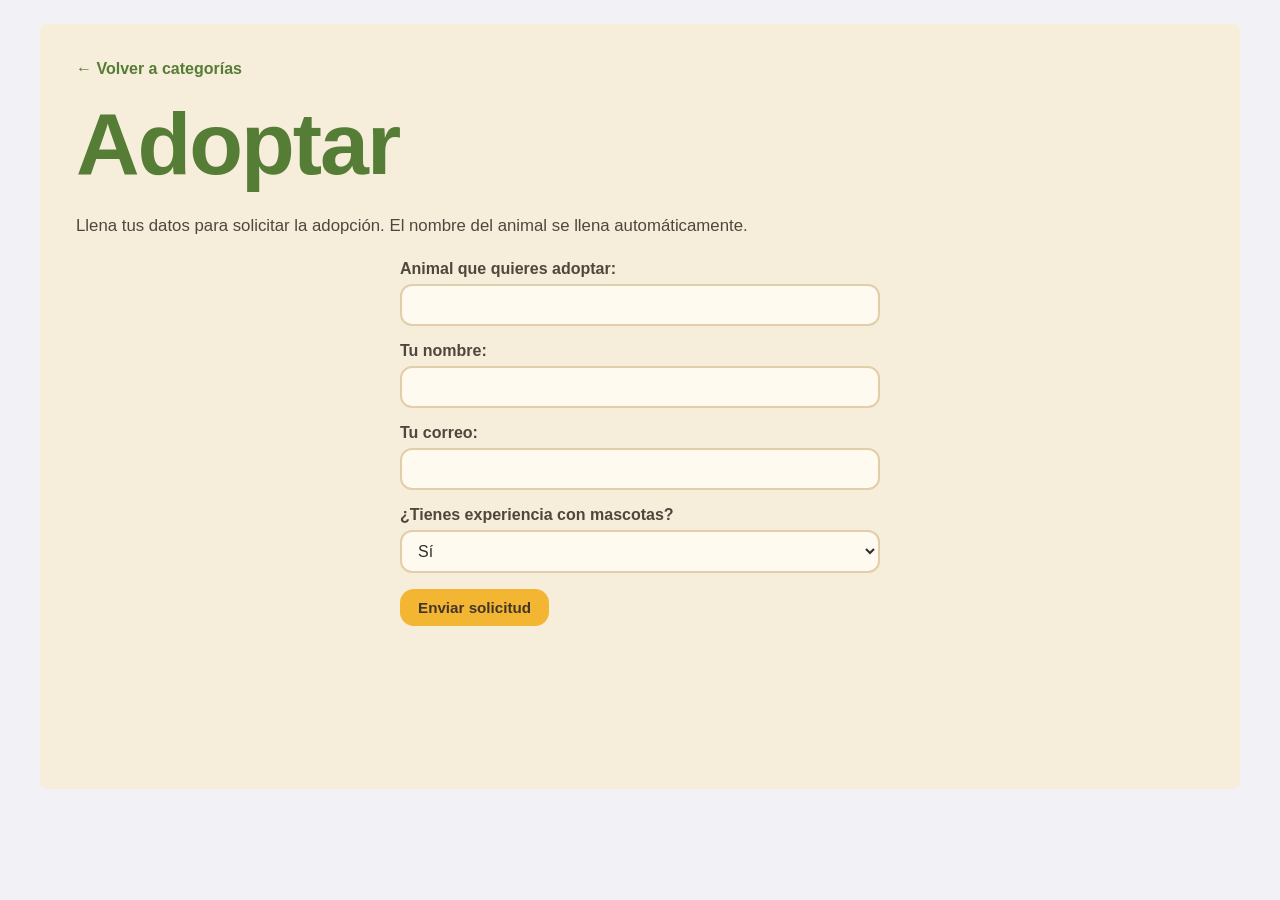
==== adoptar.html @ 34cf553f "segundo boceto" ====
<!DOCTYPE html>
<html lang="es">
<head>
    <meta charset="UTF-8">
    <meta name="viewport" content="width=device-width, initial-scale=1.0">
    <title>Adoptar | Mascota a Bordo</title>
    <link rel="stylesheet" href="estilo.css">
</head>
<body>
    <main class="pagina">
        <a class="volver" href="categorias.html">← Volver a categorías</a>
        <h1 class="titulo-pagina"><span>Adoptar</span></h1>
        <p class="texto-intro">Llena tus datos para solicitar la adopción. El nombre del animal se llena automáticamente.</p>

        <form class="mini-form" action="#" method="get">
            <label>Animal que quieres adoptar:
                <input type="text" name="animal" id="animal" readonly>
            </label>
            <label>Tu nombre:
                <input type="text" name="nombre" required>
            </label>
            <label>Tu correo:
                <input type="email" name="correo" required>
            </label>
            <label>¿Tienes experiencia con mascotas?
                <select name="experiencia">
                    <option>Sí</option>
                    <option>No</option>
                </select>
            </label>
            <button class="boton-enlace" type="submit">Enviar solicitud</button>
        </form>
    </main>
    <script>
        const params = new URLSearchParams(window.location.search);
        const animal = params.get("animal");
        if (animal) {
            document.getElementById("animal").value = animal;
        }
    </script>
</body>
</html>
---- estilo.css ----
* {
    box-sizing: border-box;
}

body {
    margin: 0;
    padding: 24px;
    background: #f1f1f6;
    font-family: "Trebuchet MS", Arial, sans-serif;
    color: #332b2e;
}

/* ---------- PORTADA (index) ---------- */
.inicio {
    max-width: 1200px;
    min-height: 650px;
    margin: auto;
    padding: 36px;
    background: #f7eddb;
    border-radius: 8px;
    display: grid;
    grid-template-columns: 1fr 1.15fr;
    gap: 24px;
    overflow: hidden;
}

.contenido {
    position: relative;
    z-index: 1;
}

.decoracion {
    color: #527c35;
    font-size: 30px;
    margin-bottom: 8px;
}

h1 {
    font-size: clamp(3.4rem, 7vw, 6.3rem);
    line-height: .88;
    letter-spacing: -4px;
    margin: 0 0 28px;
    color: #332b2e;
    font-weight: 900;
}

h1 span {
    color: #557d35;
}

.equipo h2 {
    font-size: 1rem;
    margin-bottom: 8px;
    color: #557d35;
}

.equipo p {
    font-size: .85rem;
    line-height: 1.25;
    margin: 0 0 28px;
}

.botones {
    display: grid;
    grid-template-columns: repeat(2, minmax(130px, 1fr));
    gap: 12px;
    max-width: 470px;
}

.botones a {
    display: flex;
    align-items: center;
    justify-content: center;
    min-height: 58px;
    padding: 12px 15px;
    border-radius: 18px;
    background: #f2b632;
    color: #44352a;
    font-weight: bold;
    font-size: .95rem;
    text-align: center;
    text-decoration: none;
    transition: transform .2s, background .2s;
}

.botones a:hover {
    background: #e9a91f;
    transform: translateY(-3px);
}

.ilustraciones {
    position: relative;
    min-height: 560px;
}

.mensaje {
    position: absolute;
    top: 80px;
    left: 4%;
    z-index: 2;
    width: 155px;
    padding: 22px 15px;
    border-radius: 50%;
    background: #ead0a5;
    color: #44352a;
    font-size: .9rem;
    font-weight: bold;
    text-align: center;
    transform: rotate(-8deg);
}

.animales-superiores {
    position: absolute;
    top: 0;
    right: 0;
    width: 65%;
    height: 240px;
    overflow: hidden;
    border-radius: 45% 35% 45% 35%;
    transform: rotate(3deg);
}

.animales-inferiores {
    position: absolute;
    right: -55px;
    bottom: -20px;
    width: 110%;
    height: 300px;
    overflow: hidden;
    border-radius: 45% 20% 0 0;
}

.animales-superiores img,
.animales-inferiores img {
    width: 100%;
    height: 100%;
    object-fit: cover;
}

/* ---------- PÁGINAS INTERNAS ---------- */
.pagina {
    max-width: 1200px;
    min-height: 85vh;
    margin: auto;
    padding: 36px;
    background: #f7eddb;
    border-radius: 8px;
}

.volver {
    display: inline-block;
    color: #557d35;
    font-weight: bold;
    text-decoration: none;
    margin-bottom: 24px;
}

.titulo-pagina {
    color: #332b2e;
    font-size: clamp(3rem, 7vw, 5.5rem);
    line-height: .95;
    margin: 0 0 30px;
    letter-spacing: -2px;
}

.titulo-pagina span {
    color: #557d35;
}

/* ---------- CATEGORÍAS ---------- */
.categorias {
    display: grid;
    grid-template-columns: repeat(4, minmax(100px, 1fr));
    gap: 18px;
    max-width: 800px;
    margin: 24px auto 30px;
}

.categorias a,
.categorias div {
    min-height: 100px;
    display: flex;
    align-items: center;
    justify-content: center;
    text-align: center;
    background: #f2b632;
    border-radius: 18px;
    color: #557d35;
    font-weight: bold;
    text-decoration: none;
    padding: 12px;
    transition: transform .2s, background .2s;
}

.categorias a:hover {
    background: #e9a91f;
    transform: translateY(-3px);
}

/* ---------- TARJETAS ---------- */
.seccion-animales h2 {
    text-align: center;
    font-size: 3rem;
    margin: 25px 0 45px;
}

.tarjetas {
    display: grid;
    grid-template-columns: repeat(3, minmax(0, 1fr));
    gap: 30px;
}

.tarjeta {
    background: #fff8ec;
    border-radius: 18px;
    overflow: hidden;
    padding-bottom: 16px;
}

.tarjeta img {
    display: block;
    width: 100%;
    height: 170px;
    object-fit: cover;
    border: 0;
    border-radius: 0;
}

.tarjeta h2,
.tarjeta p {
    padding: 0 16px;
}

.tarjeta h2 {
    color: #332b2e;
    margin: 12px 0 6px;
    font-size: 1.35rem;
}

.tarjeta p {
    font-size: .9rem;
    line-height: 1.5;
}

.tarjeta b {
    color: #557d35;
}

/* ---------- EXTRAS ---------- */
.extra {
    margin-top: 60px;
}

.texto-intro {
    color: #51463d;
    font-size: 1.05rem;
    margin: 0 0 24px;
}

.centrado {
    text-align: center;
}

.catalogo-inicio .categorias {
    margin-top: 28px;
}

/* ---------- BOTONES DE ACCIÓN ---------- */
.acciones-inicio {
    display: flex;
    flex-wrap: wrap;
    gap: 12px;
    margin: 20px 0 10px;
}

.acciones-inicio .boton-enlace {
    margin: 0;
}

.boton-enlace {
    display: inline-block;
    margin: 8px 16px 0;
    padding: 10px 18px;
    background: #f2b632;
    color: #44352a;
    border: none;
    border-radius: 14px;
    font-weight: bold;
    font-size: .95rem;
    text-decoration: none;
    cursor: pointer;
    transition: transform .2s, background .2s;
}

.boton-enlace:hover {
    background: #e9a91f;
    transform: translateY(-2px);
}

.tarjeta .boton-enlace {
    margin: 10px 16px 0;
}

/* ---------- RESPONSIVE ---------- */
@media (max-width: 760px) {
    body {
        padding: 12px;
    }

    .inicio {
        grid-template-columns: 1fr;
        padding: 25px;
        gap: 12px;
    }

    h1 {
        font-size: clamp(3.4rem, 13vw, 5rem);
    }

    .ilustraciones {
        min-height: 390px;
    }

    .mensaje {
        top: 15px;
        left: 0;
    }

    .animales-superiores {
        width: 58%;
        height: 170px;
    }

    .animales-inferiores {
        height: 220px;
        right: -20px;
    }
}

@media (max-width: 650px) {
    .pagina {
        padding: 22px;
    }

    .categorias {
        grid-template-columns: repeat(2, minmax(0, 1fr));
        gap: 12px;
    }

    .tarjetas {
        grid-template-columns: 1fr;
    }

    .tarjeta img {
        height: 230px;
    }
}

@media (max-width: 390px) {
    .botones {
        grid-template-columns: 1fr;
    }
}
.mini-form {
    display: grid;
    gap: 16px;
    max-width: 480px;
    margin: 24px auto;
}
.mini-form label {
    display: grid;
    gap: 6px;
    font-weight: bold;
    color: #51463d;
}
.mini-form input,
.mini-form select {
    padding: 10px 12px;
    border: 2px solid #e0cfa8;
    border-radius: 12px;
    font-size: 1rem;
    font-family: inherit;
    background: #fffaf0;
    color: #332b2e;
}
.mini-form .boton-enlace {
    justify-self: start;
    margin: 0;
}
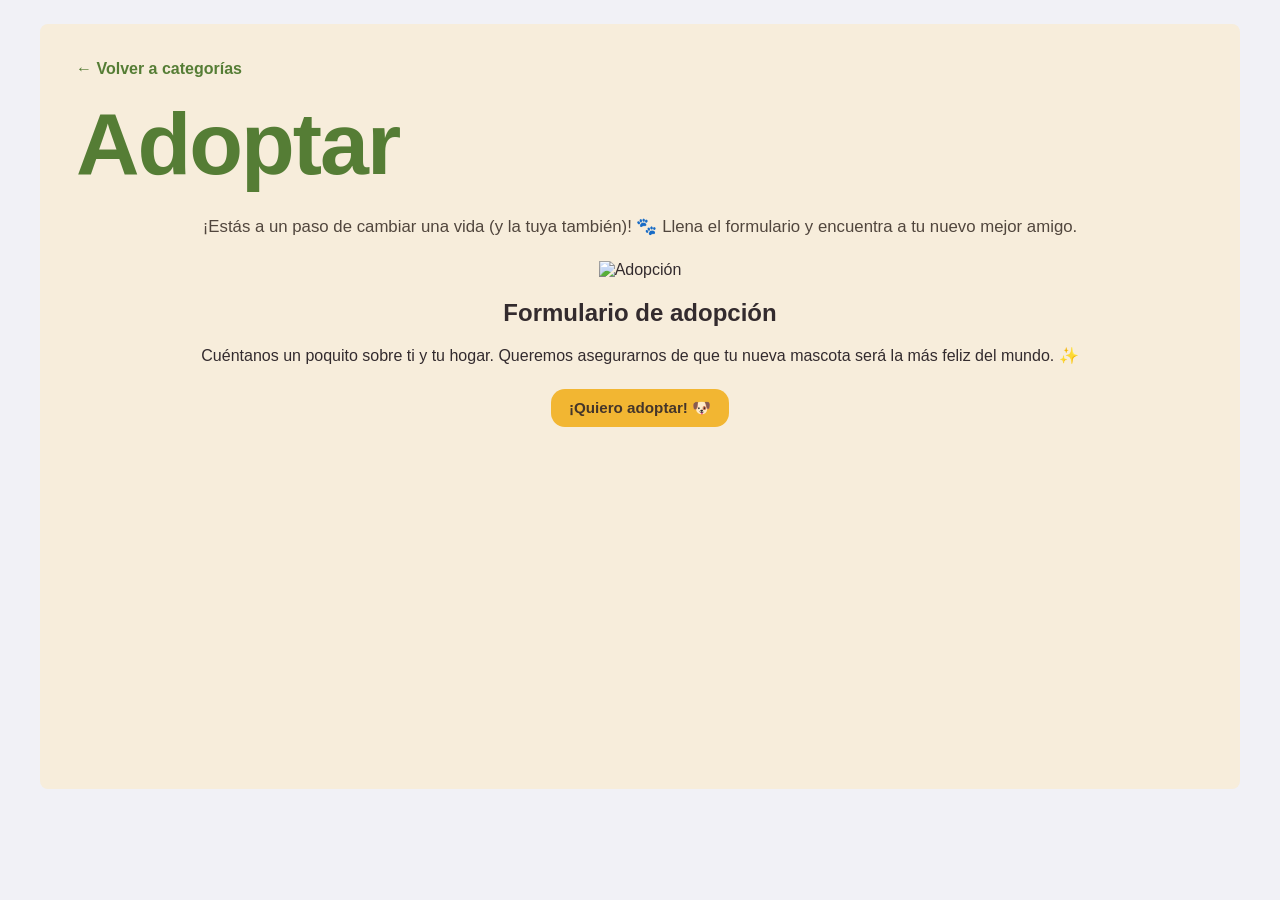
==== commit 76bf80e6: "diseño" ====
--- a/adoptar.html
+++ b/adoptar.html
@@ -10,33 +10,17 @@
     <main class="pagina">
         <a class="volver" href="categorias.html">← Volver a categorías</a>
         <h1 class="titulo-pagina"><span>Adoptar</span></h1>
-        <p class="texto-intro">Llena tus datos para solicitar la adopción. El nombre del animal se llena automáticamente.</p>
+        <p class="texto-intro centrado">¡Estás a un paso de cambiar una vida (y la tuya también)! 🐾 Llena el formulario y encuentra a tu nuevo mejor amigo.</p>
 
-        <form class="mini-form" action="#" method="get">
-            <label>Animal que quieres adoptar:
-                <input type="text" name="animal" id="animal" readonly>
-            </label>
-            <label>Tu nombre:
-                <input type="text" name="nombre" required>
-            </label>
-            <label>Tu correo:
-                <input type="email" name="correo" required>
-            </label>
-            <label>¿Tienes experiencia con mascotas?
-                <select name="experiencia">
-                    <option>Sí</option>
-                    <option>No</option>
-                </select>
-            </label>
-            <button class="boton-enlace" type="submit">Enviar solicitud</button>
-        </form>
+        <div class="tarjeta-formulario centrado">
+            <img src="https://images.unsplash.com/photo-1450778869180-41d0601e046e?auto=format&fit=crop&w=800&q=85" alt="Adopción" loading="lazy">
+            <div class="contenido-formulario">
+                <h2>Formulario de adopción</h2>
+                <p>Cuéntanos un poquito sobre ti y tu hogar. Queremos asegurarnos de que tu nueva mascota será la más feliz del mundo. ✨</p>
+                <!-- PEGA AQUÍ EL LINK DE TU FORMULARIO 1 DE JOTFORM -->
+                <a class="boton-enlace" href="https://form.jotform.com/263247286756065" target="_blank">¡Quiero adoptar! 🐶</a>
+            </div>
+        </div>
     </main>
-    <script>
-        const params = new URLSearchParams(window.location.search);
-        const animal = params.get("animal");
-        if (animal) {
-            document.getElementById("animal").value = animal;
-        }
-    </script>
 </body>
 </html>
--- a/estilo.css
+++ b/estilo.css
@@ -301,80 +301,24 @@
     margin: 10px 16px 0;
 }
 
-/* ---------- RESPONSIVE ---------- */
-@media (max-width: 760px) {
-    body {
-        padding: 12px;
-    }
-
-    .inicio {
-        grid-template-columns: 1fr;
-        padding: 25px;
-        gap: 12px;
-    }
-
-    h1 {
-        font-size: clamp(3.4rem, 13vw, 5rem);
-    }
-
-    .ilustraciones {
-        min-height: 390px;
-    }
-
-    .mensaje {
-        top: 15px;
-        left: 0;
-    }
-
-    .animales-superiores {
-        width: 58%;
-        height: 170px;
-    }
-
-    .animales-inferiores {
-        height: 220px;
-        right: -20px;
-    }
-}
-
-@media (max-width: 650px) {
-    .pagina {
-        padding: 22px;
-    }
-
-    .categorias {
-        grid-template-columns: repeat(2, minmax(0, 1fr));
-        gap: 12px;
-    }
-
-    .tarjetas {
-        grid-template-columns: 1fr;
-    }
-
-    .tarjeta img {
-        height: 230px;
-    }
-}
-
-@media (max-width: 390px) {
-    .botones {
-        grid-template-columns: 1fr;
-    }
-}
+/* ---------- MINI FORMULARIOS ---------- */
 .mini-form {
     display: grid;
     gap: 16px;
     max-width: 480px;
     margin: 24px auto;
 }
+
 .mini-form label {
     display: grid;
     gap: 6px;
     font-weight: bold;
     color: #51463d;
 }
+
 .mini-form input,
-.mini-form select {
+.mini-form select,
+.mini-form textarea {
     padding: 10px 12px;
     border: 2px solid #e0cfa8;
     border-radius: 12px;
@@ -383,7 +327,73 @@
     background: #fffaf0;
     color: #332b2e;
 }
+
+.mini-form textarea {
+    resize: vertical;
+}
+
 .mini-form .boton-enlace {
     justify-self: start;
     margin: 0;
+}
+
+/* ---------- RESPONSIVE ---------- */
+@media (max-width: 760px) {
+    body {
+        padding: 12px;
+    }
+
+    .inicio {
+        grid-template-columns: 1fr;
+        padding: 25px;
+        gap: 12px;
+    }
+
+    h1 {
+        font-size: clamp(3.4rem, 13vw, 5rem);
+    }
+
+    .ilustraciones {
+        min-height: 390px;
+    }
+
+    .mensaje {
+        top: 15px;
+        left: 0;
+    }
+
+    .animales-superiores {
+        width: 58%;
+        height: 170px;
+    }
+
+    .animales-inferiores {
+        height: 220px;
+        right: -20px;
+    }
+}
+
+@media (max-width: 650px) {
+    .pagina {
+        padding: 22px;
+    }
+
+    .categorias {
+        grid-template-columns: repeat(2, minmax(0, 1fr));
+        gap: 12px;
+    }
+
+    .tarjetas {
+        grid-template-columns: 1fr;
+    }
+
+    .tarjeta img {
+        height: 230px;
+    }
+}
+
+@media (max-width: 390px) {
+    .botones {
+        grid-template-columns: 1fr;
+    }
 }
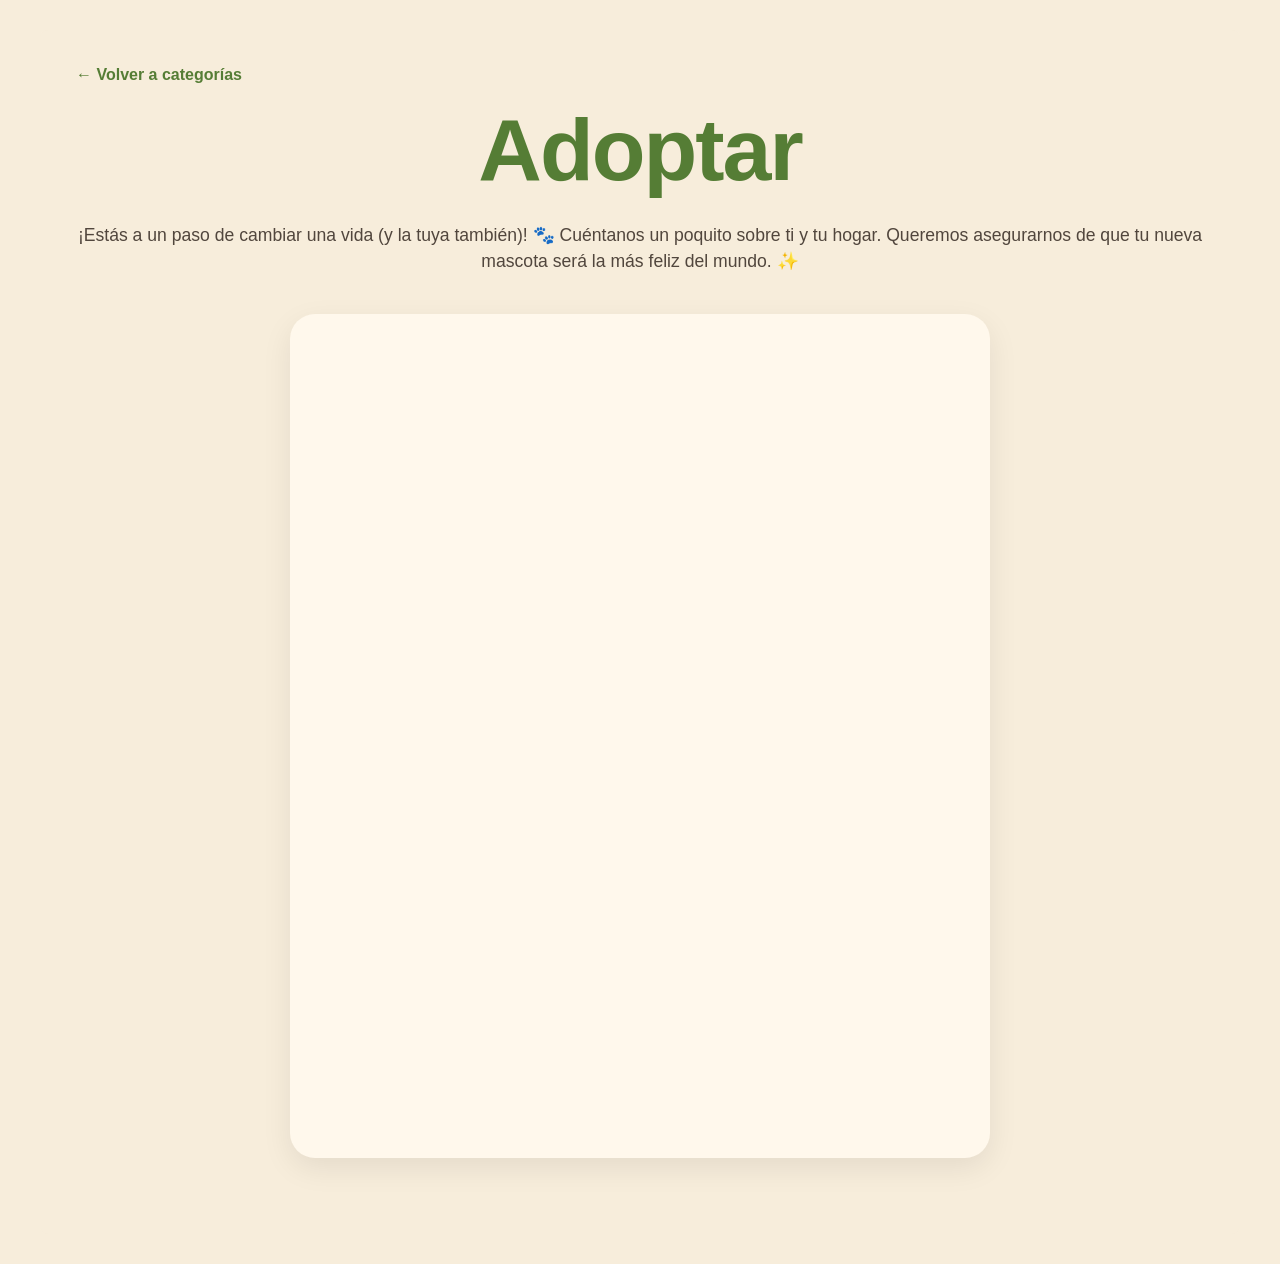
==== commit b9ae3041: "actulice todo" ====
--- a/adoptar.html
+++ b/adoptar.html
@@ -9,17 +9,19 @@
 <body>
     <main class="pagina">
         <a class="volver" href="categorias.html">← Volver a categorías</a>
-        <h1 class="titulo-pagina"><span>Adoptar</span></h1>
-        <p class="texto-intro centrado">¡Estás a un paso de cambiar una vida (y la tuya también)! 🐾 Llena el formulario y encuentra a tu nuevo mejor amigo.</p>
+        <h1 class="titulo-pagina centrado"><span>Adoptar</span></h1>
+        <p class="texto-intro centrado">¡Estás a un paso de cambiar una vida (y la tuya también)! 🐾 Cuéntanos un poquito sobre ti y tu hogar. Queremos asegurarnos de que tu nueva mascota será la más feliz del mundo. ✨</p>
 
-        <div class="tarjeta-formulario centrado">
-            <img src="https://images.unsplash.com/photo-1450778869180-41d0601e046e?auto=format&fit=crop&w=800&q=85" alt="Adopción" loading="lazy">
-            <div class="contenido-formulario">
-                <h2>Formulario de adopción</h2>
-                <p>Cuéntanos un poquito sobre ti y tu hogar. Queremos asegurarnos de que tu nueva mascota será la más feliz del mundo. ✨</p>
-                <!-- PEGA AQUÍ EL LINK DE TU FORMULARIO 1 DE JOTFORM -->
-                <a class="boton-enlace" href="https://form.jotform.com/263247286756065" target="_blank">¡Quiero adoptar! 🐶</a>
-            </div>
+        <!-- Formulario incrustado con iframe -->
+        <div class="contenedor-jotform">
+            <iframe 
+                src="https://form.jotform.com/263247286756065" 
+                width="100%" 
+                height="800" 
+                frameborder="0" 
+                style="border-radius: 15px; min-height: 800px;">
+                Cargando…
+            </iframe>
         </div>
     </main>
 </body>
--- a/estilo.css
+++ b/estilo.css
@@ -4,8 +4,8 @@
 
 body {
     margin: 0;
-    padding: 24px;
-    background: #f1f1f6;
+    padding: 30px; /* El borde mínimo de 1 cm que pediste */
+    background: #f7eddb; /* Mismo color que las páginas para que se unifiquen */
     font-family: "Trebuchet MS", Arial, sans-serif;
     color: #332b2e;
 }
@@ -169,15 +169,15 @@
 
 /* ---------- CATEGORÍAS ---------- */
 .categorias {
-    display: grid;
-    grid-template-columns: repeat(4, minmax(100px, 1fr));
-    gap: 18px;
-    max-width: 800px;
+    display: flex;
+    justify-content: center; /* Centra los botones de categorías */
+    gap: 20px;
     margin: 24px auto 30px;
-}
-
-.categorias a,
-.categorias div {
+    flex-wrap: wrap;
+}
+
+.categorias a {
+    width: 220px; /* Tamaño fijo para que se vean bien */
     min-height: 100px;
     display: flex;
     align-items: center;
@@ -187,6 +187,7 @@
     border-radius: 18px;
     color: #557d35;
     font-weight: bold;
+    font-size: 1.2rem;
     text-decoration: none;
     padding: 12px;
     transition: transform .2s, background .2s;
@@ -197,203 +198,167 @@
     transform: translateY(-3px);
 }
 
-/* ---------- TARJETAS ---------- */
-.seccion-animales h2 {
-    text-align: center;
-    font-size: 3rem;
-    margin: 25px 0 45px;
-}
-
+/* ---------- TARJETAS DE ANIMALES (CENTRADAS) ---------- */
 .tarjetas {
-    display: grid;
-    grid-template-columns: repeat(3, minmax(0, 1fr));
+    display: flex;
+    flex-wrap: wrap;
+    justify-content: center; /* Centra las tarjetas */
     gap: 30px;
+    margin-top: 30px;
 }
 
 .tarjeta {
     background: #fff8ec;
     border-radius: 18px;
     overflow: hidden;
-    padding-bottom: 16px;
+    box-shadow: 0 6px 15px rgba(0,0,0,0.06);
+    display: flex;
+    flex-direction: column;
+    align-items: center; /* Centra el contenido interno */
+    text-align: center;
+    transition: transform 0.3s;
+    width: 280px; /* Ancho de la tarjeta */
+    padding-bottom: 20px;
+}
+
+.tarjeta:hover {
+    transform: translateY(-5px);
 }
 
 .tarjeta img {
-    display: block;
     width: 100%;
-    height: 170px;
-    object-fit: cover;
-    border: 0;
-    border-radius: 0;
-}
-
-.tarjeta h2,
-.tarjeta p {
-    padding: 0 16px;
+    height: 320px;
+    object-fit: contain;
+    background-color: #e5dac6;
+    border-bottom: 5px solid #f2b632;
 }
 
 .tarjeta h2 {
     color: #332b2e;
-    margin: 12px 0 6px;
-    font-size: 1.35rem;
+    margin: 16px 10px 8px;
+    font-size: 1.3rem;
 }
 
 .tarjeta p {
     font-size: .9rem;
     line-height: 1.5;
-}
-
-.tarjeta b {
-    color: #557d35;
-}
-
-/* ---------- EXTRAS ---------- */
+    color: #51463d;
+    margin: 0 10px 16px;
+    flex-grow: 1;
+}
+
+.tarjeta .boton-enlace {
+    margin: 10px 0;
+    padding: 10px 24px;
+}
+
+/* ---------- EXTRAS Y BOTONES ---------- */
 .extra {
     margin-top: 60px;
 }
 
 .texto-intro {
     color: #51463d;
-    font-size: 1.05rem;
+    font-size: 1.1rem;
     margin: 0 0 24px;
+    line-height: 1.5;
 }
 
 .centrado {
     text-align: center;
 }
 
-.catalogo-inicio .categorias {
-    margin-top: 28px;
-}
-
-/* ---------- BOTONES DE ACCIÓN ---------- */
 .acciones-inicio {
     display: flex;
     flex-wrap: wrap;
+    justify-content: center;
     gap: 12px;
     margin: 20px 0 10px;
 }
 
-.acciones-inicio .boton-enlace {
-    margin: 0;
-}
-
 .boton-enlace {
     display: inline-block;
-    margin: 8px 16px 0;
-    padding: 10px 18px;
+    padding: 12px 24px;
     background: #f2b632;
-    color: #44352a;
+    color: #44352a !important;
     border: none;
-    border-radius: 14px;
-    font-weight: bold;
-    font-size: .95rem;
+    border-radius: 16px;
+    font-weight: bold;
+    font-size: 1rem;
     text-decoration: none;
     cursor: pointer;
-    transition: transform .2s, background .2s;
+    transition: transform .2s, background .2s, box-shadow .2s;
+    box-shadow: 0 4px 10px rgba(242, 182, 50, 0.3);
 }
 
 .boton-enlace:hover {
     background: #e9a91f;
     transform: translateY(-2px);
-}
-
-.tarjeta .boton-enlace {
-    margin: 10px 16px 0;
-}
-
-/* ---------- MINI FORMULARIOS ---------- */
-.mini-form {
-    display: grid;
-    gap: 16px;
-    max-width: 480px;
-    margin: 24px auto;
-}
-
-.mini-form label {
-    display: grid;
-    gap: 6px;
-    font-weight: bold;
-    color: #51463d;
-}
-
-.mini-form input,
-.mini-form select,
-.mini-form textarea {
-    padding: 10px 12px;
-    border: 2px solid #e0cfa8;
-    border-radius: 12px;
-    font-size: 1rem;
-    font-family: inherit;
-    background: #fffaf0;
-    color: #332b2e;
-}
-
-.mini-form textarea {
-    resize: vertical;
-}
-
-.mini-form .boton-enlace {
-    justify-self: start;
-    margin: 0;
+    box-shadow: 0 6px 15px rgba(242, 182, 50, 0.5);
+}
+
+/* ---------- JOTFORM ---------- */
+.contenedor-jotform {
+    max-width: 700px;
+    margin: 40px auto;
+    background: #fff8ec;
+    padding: 20px;
+    border-radius: 25px;
+    box-shadow: 0 10px 30px rgba(0,0,0,0.08);
+    overflow: hidden;
+}
+
+.contenedor-jotform iframe {
+    width: 100% !important;
+    border-radius: 15px;
+    border: none;
 }
 
 /* ---------- RESPONSIVE ---------- */
+@media (max-width: 1024px) {
+    .tarjeta {
+        width: 300px;
+    }
+}
+
 @media (max-width: 760px) {
-    body {
-        padding: 12px;
-    }
-
-    .inicio {
-        grid-template-columns: 1fr;
-        padding: 25px;
-        gap: 12px;
-    }
-
-    h1 {
-        font-size: clamp(3.4rem, 13vw, 5rem);
-    }
-
-    .ilustraciones {
-        min-height: 390px;
-    }
-
-    .mensaje {
-        top: 15px;
-        left: 0;
-    }
-
-    .animales-superiores {
-        width: 58%;
-        height: 170px;
-    }
-
-    .animales-inferiores {
-        height: 220px;
-        right: -20px;
-    }
-}
-
-@media (max-width: 650px) {
-    .pagina {
-        padding: 22px;
-    }
-
-    .categorias {
-        grid-template-columns: repeat(2, minmax(0, 1fr));
-        gap: 12px;
-    }
-
-    .tarjetas {
-        grid-template-columns: 1fr;
-    }
-
+    body { 
+        padding: 15px; /* Bordes más pequeños en celular */
+    }
+    .inicio { 
+        grid-template-columns: 1fr; 
+        padding: 25px; 
+        gap: 12px; 
+    }
+    h1 { 
+        font-size: clamp(3.4rem, 13vw, 5rem); 
+    }
+    .ilustraciones { 
+        min-height: 390px; 
+    }
+    .mensaje { 
+        top: 15px; 
+        left: 0; 
+    }
+    .animales-superiores { 
+        width: 58%; 
+        height: 170px; 
+    }
+    .animales-inferiores { 
+        height: 220px; 
+        right: -20px; 
+    }
+    .tarjeta {
+        width: 100%;
+        max-width: 350px;
+    }
     .tarjeta img {
-        height: 230px;
+        height: 280px;
     }
 }
 
 @media (max-width: 390px) {
-    .botones {
-        grid-template-columns: 1fr;
+    .botones { 
+        grid-template-columns: 1fr; 
     }
 }
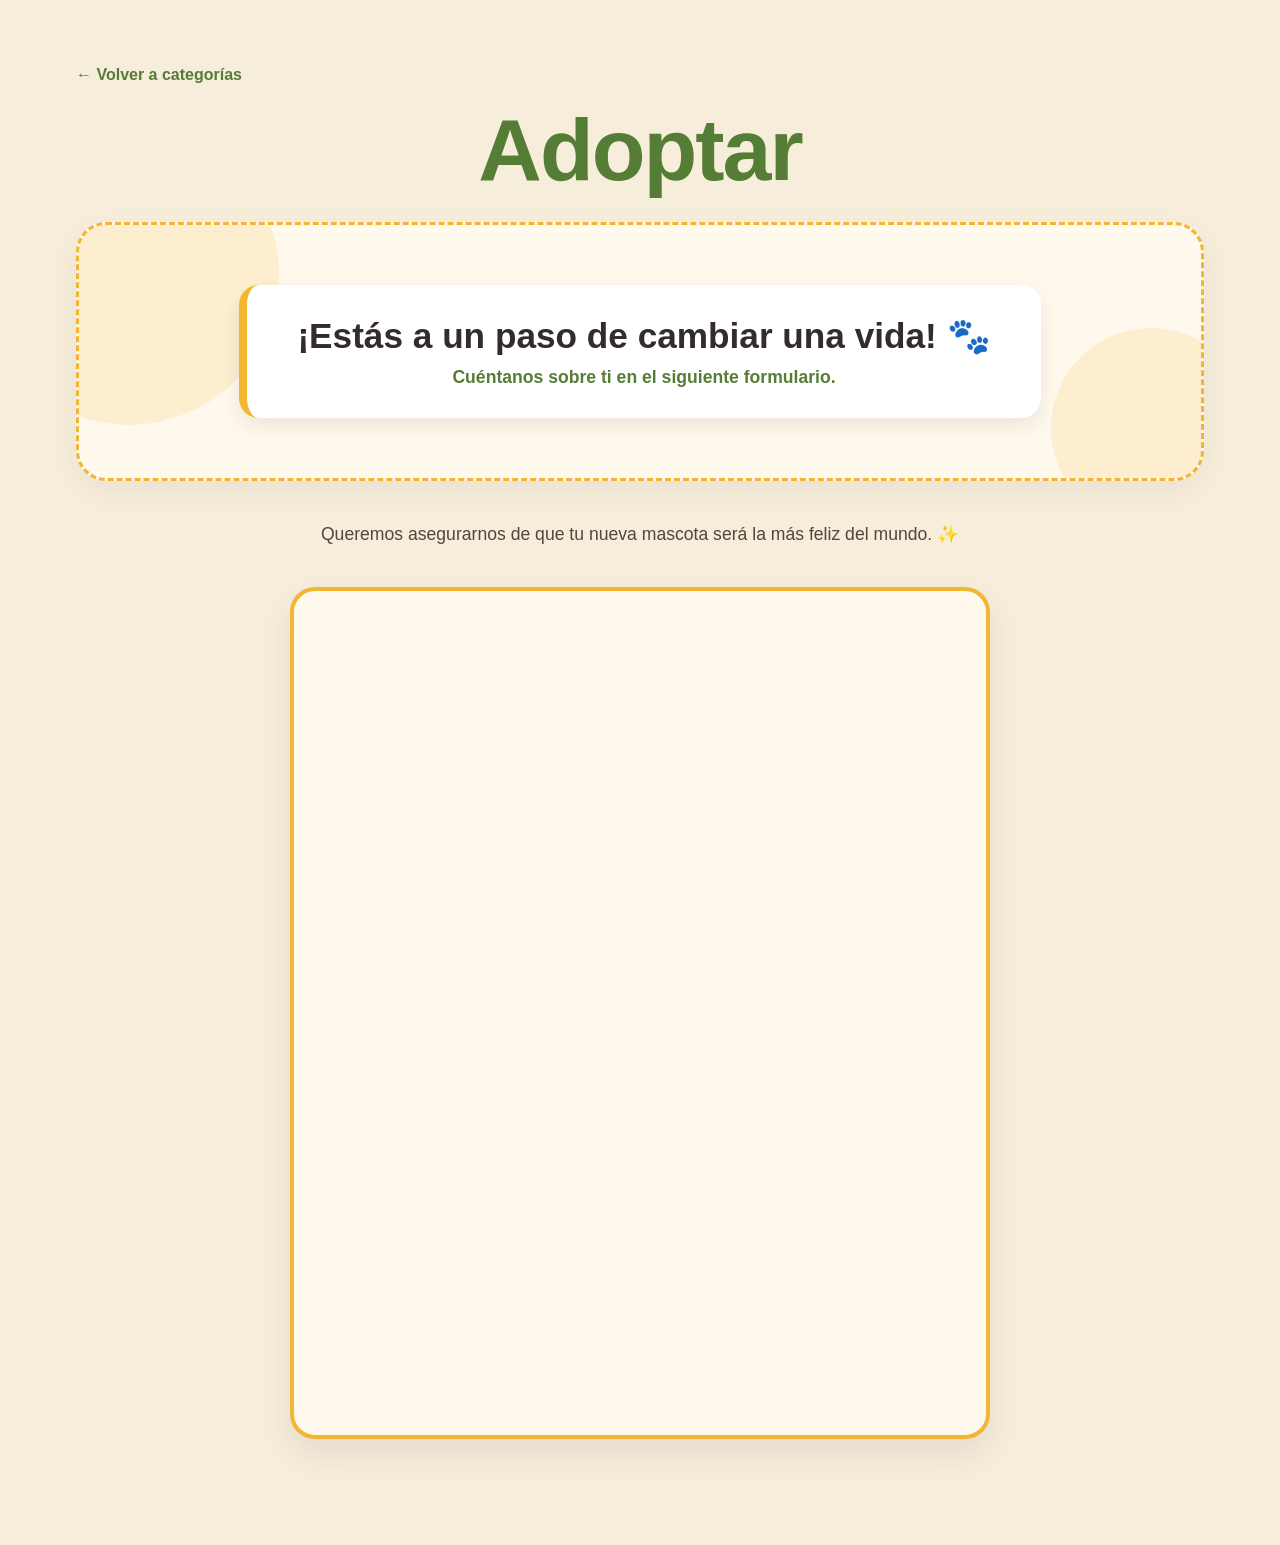
==== commit b2e08719: "actulice todo" ====
--- a/adoptar.html
+++ b/adoptar.html
@@ -5,14 +5,110 @@
     <meta name="viewport" content="width=device-width, initial-scale=1.0">
     <title>Adoptar | Mascota a Bordo</title>
     <link rel="stylesheet" href="estilo.css">
+    <style>
+        /* --- DISEÑO DEL BANNER CON FONDO BEIGE Y DETALLES NARANJAS --- */
+        .banner-adopcion {
+            position: relative;
+            border-radius: 30px;
+            margin-bottom: 40px;
+            text-align: center;
+            box-shadow: 0 10px 30px rgba(0,0,0,0.05);
+            background: #fff8ec; /* Fondo beige claro */
+            padding: 60px 20px;
+            border: 3px dashed #f2b632; /* Borde punteado naranja */
+            overflow: hidden;
+        }
+
+        /* Círculos decorativos de fondo (naranjitas) */
+        .banner-adopcion::before,
+        .banner-adopcion::after {
+            content: '';
+            position: absolute;
+            border-radius: 50%;
+            background: #f2b632;
+            opacity: 0.15;
+            z-index: 0;
+        }
+
+        .banner-adopcion::before {
+            width: 300px;
+            height: 300px;
+            top: -100px;
+            left: -100px;
+        }
+
+        .banner-adopcion::after {
+            width: 200px;
+            height: 200px;
+            bottom: -50px;
+            right: -50px;
+        }
+
+        /* Tarjeta con el texto encima del fondo */
+        .texto-banner {
+            position: relative;
+            z-index: 2;
+            background: #ffffff;
+            padding: 30px 50px;
+            border-radius: 20px;
+            display: inline-block;
+            box-shadow: 0 8px 20px rgba(0,0,0,0.08);
+            border-left: 8px solid #f2b632; /* Detalle naranja a la izquierda */
+            transition: transform 0.3s ease;
+        }
+
+        .texto-banner:hover {
+            transform: translateY(-5px);
+        }
+
+        .banner-adopcion h2 {
+            margin: 0;
+            color: #332b2e; /* Color oscuro para el título */
+            font-size: 2.2rem;
+            font-weight: 900;
+        }
+        
+        .banner-adopcion p {
+            margin: 10px 0 0 0;
+            color: #557d35; /* Verde de la marca para el subtítulo */
+            font-size: 1.1rem;
+            font-weight: bold;
+        }
+
+        /* Estilo del formulario */
+        .contenedor-jotform {
+            box-shadow: 0 15px 35px rgba(0,0,0,0.08);
+            border: 4px solid #f2b632; /* Borde naranja en el formulario */
+            background: #fff8ec;
+            padding: 20px;
+        }
+
+        @media (max-width: 760px) {
+            .texto-banner {
+                padding: 20px;
+            }
+            .banner-adopcion h2 {
+                font-size: 1.5rem;
+            }
+        }
+    </style>
 </head>
 <body>
     <main class="pagina">
         <a class="volver" href="categorias.html">← Volver a categorías</a>
         <h1 class="titulo-pagina centrado"><span>Adoptar</span></h1>
-        <p class="texto-intro centrado">¡Estás a un paso de cambiar una vida (y la tuya también)! 🐾 Cuéntanos un poquito sobre ti y tu hogar. Queremos asegurarnos de que tu nueva mascota será la más feliz del mundo. ✨</p>
+        
+        <!-- Banner con fondo beige y detalles naranjas -->
+        <div class="banner-adopcion">
+            <div class="texto-banner">
+                <h2>¡Estás a un paso de cambiar una vida! 🐾</h2>
+                <p>Cuéntanos sobre ti en el siguiente formulario.</p>
+            </div>
+        </div>
 
-        <!-- Formulario incrustado con iframe -->
+        <p class="texto-intro centrado" style="max-width: 800px; margin: 0 auto 30px auto;">Queremos asegurarnos de que tu nueva mascota será la más feliz del mundo. ✨</p>
+
+        <!-- Formulario de JotForm incrustado -->
         <div class="contenedor-jotform">
             <iframe 
                 src="https://form.jotform.com/263247286756065" 
